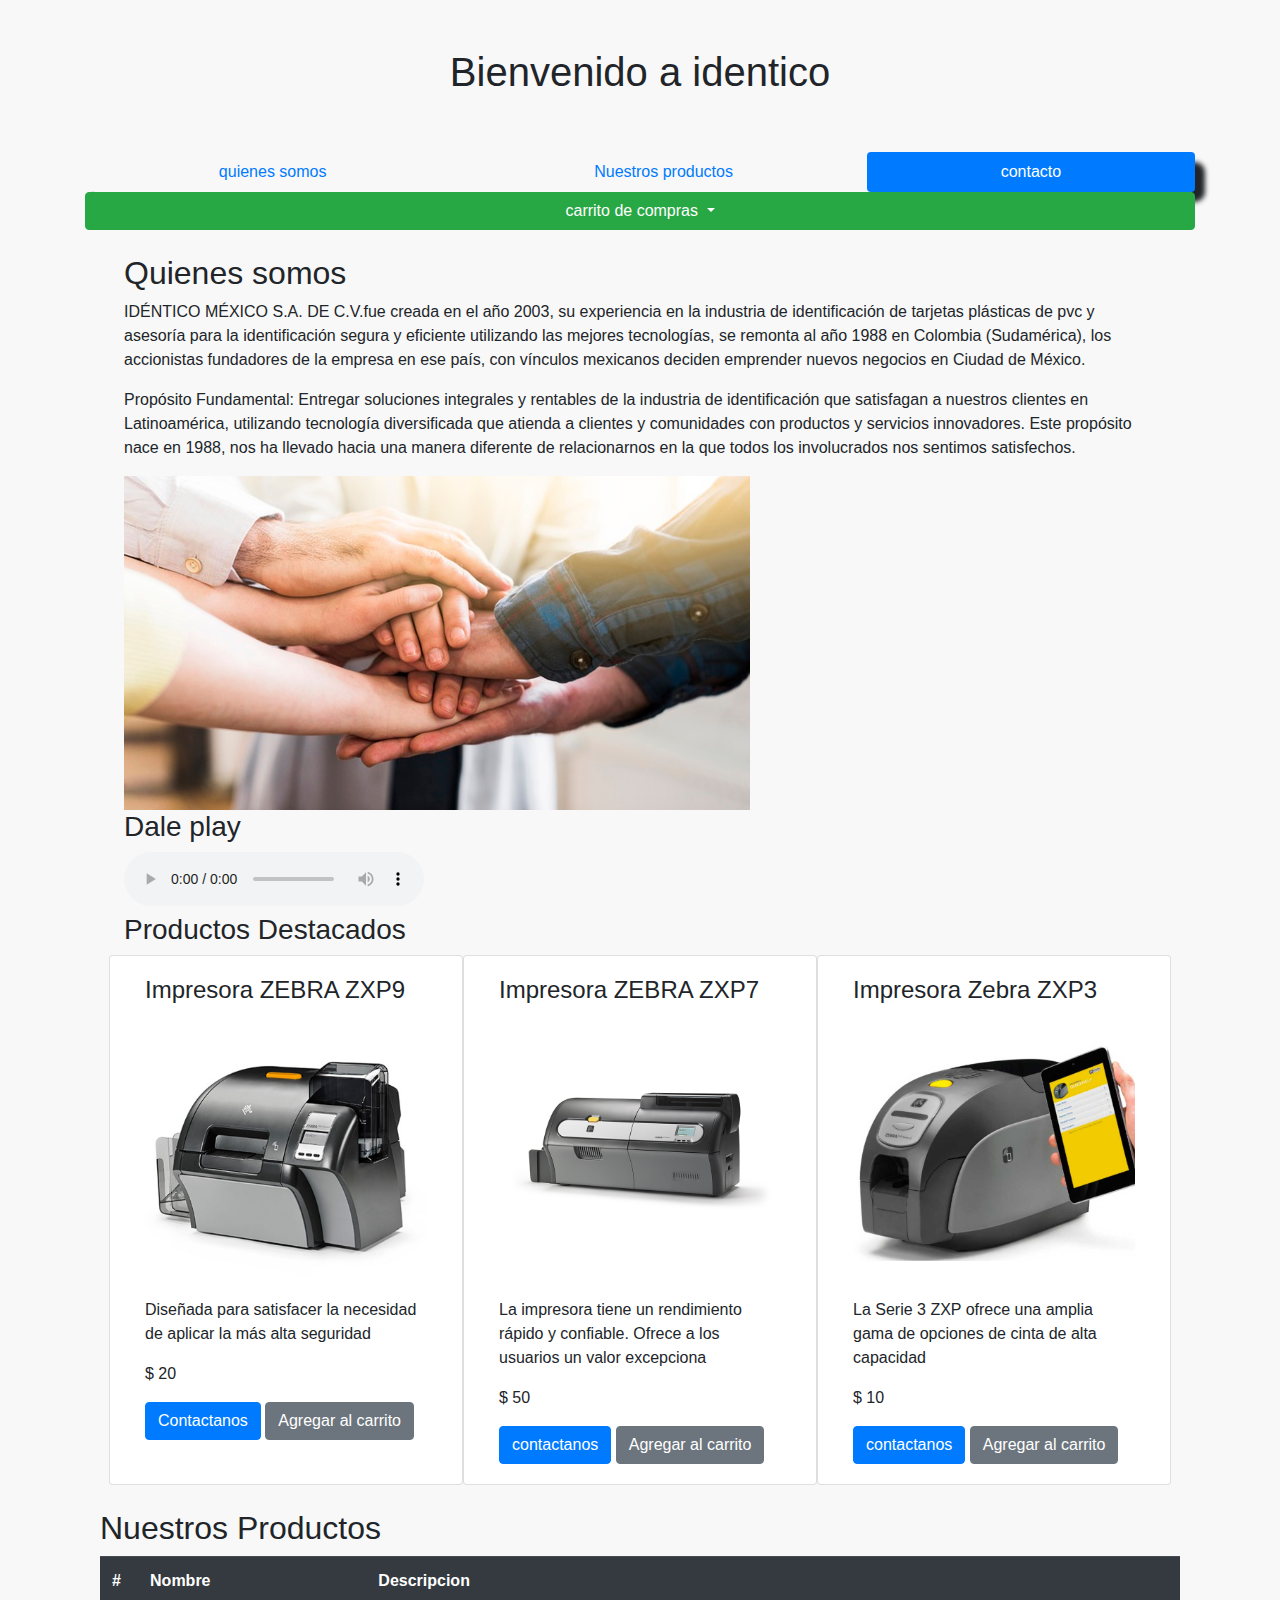
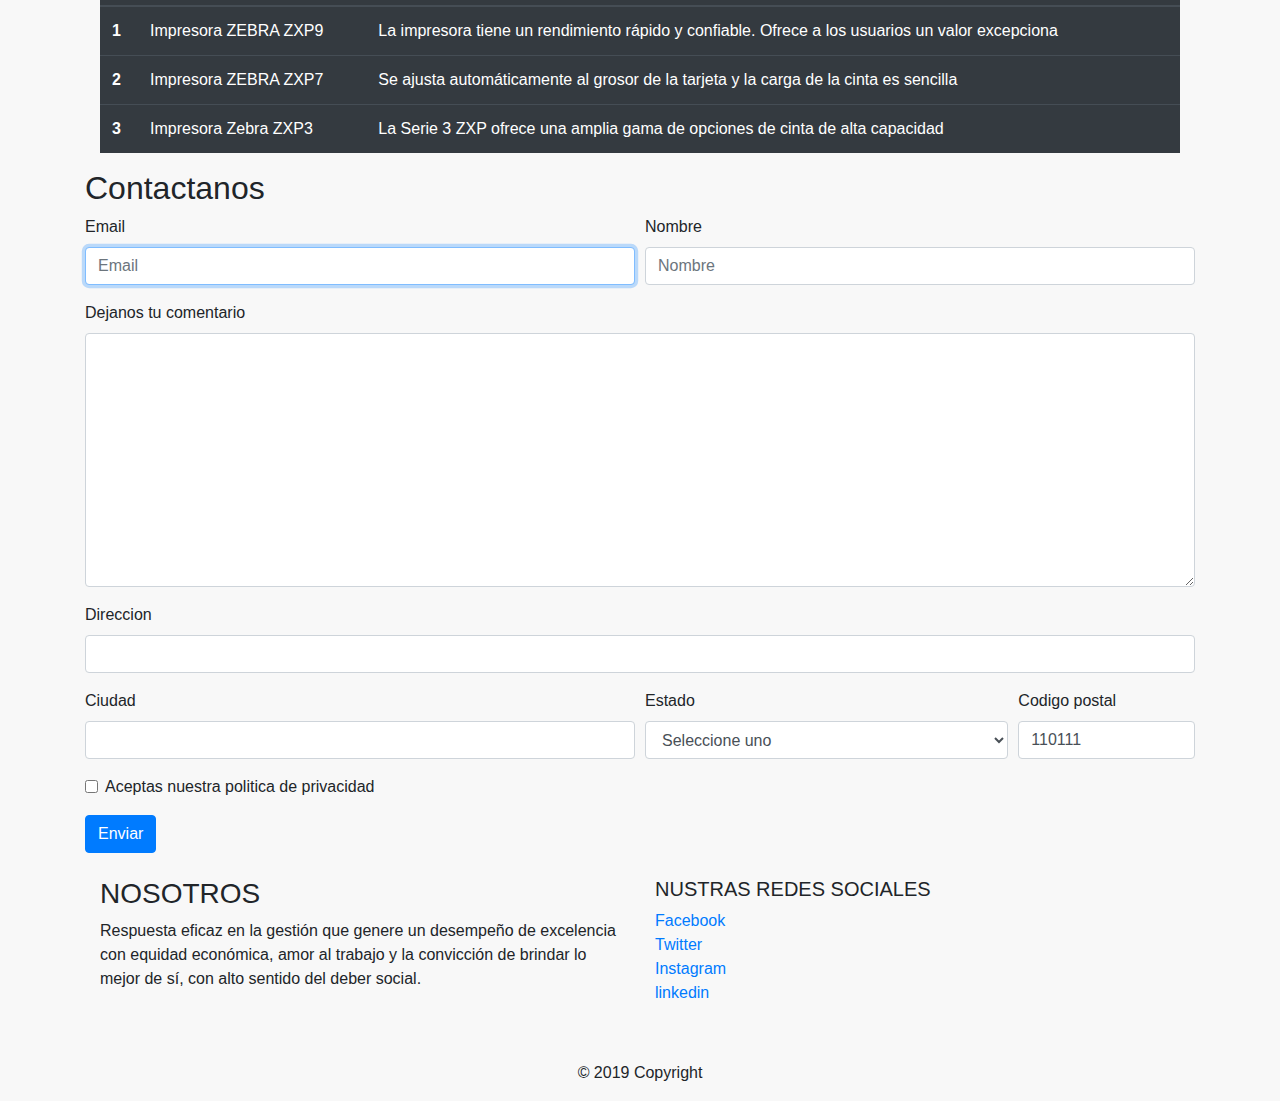
==== index.html @ b4d1acc0 "Initial commit" ====
<!DOCTYPE html>
<html lang="es">
  <head>
    <meta charset="UTF-8" />
    <meta name="viewport" content="width=device-width, initial-scale=1.0" />
    <meta http-equiv="X-UA-Compatible" content="ie=edge" />

    <link
      rel="stylesheet"
      href="https://stackpath.bootstrapcdn.com/bootstrap/4.3.1/css/bootstrap.min.css"
      integrity="sha384-ggOyR0iXCbMQv3Xipma34MD+dH/1fQ784/j6cY/iJTQUOhcWr7x9JvoRxT2MZw1T"
      crossorigin="anonymous"
    />
    <link rel="stylesheet" href="css/style.css" />
    <title>Identico</title>
  </head>
  <body>
    <div class="container">
      <header>
        <h1 class="text-center p-5">Bienvenido a identico</h1>

        <nav class="">
          <ul class="nav nav-pills nav-fill">
            <li class="nav-item">
              <a class="nav-link " href="#quien">quienes somos</a>
            </li>
            <li class="nav-item">
              <a class="nav-link" href="#productos">Nuestros productos</a>
            </li>
            <li class="nav-item">
              <a class="nav-link active" href="#contacto">contacto</a>
            </li>
          </ul>
        </nav>
        <div class="dropdown w-100">
          <button
            class="btn btn-success w-100 dropdown-toggle"
            type="button"
            id="dropdownMenuButton"
            data-toggle="dropdown"
            aria-haspopup="true"
            aria-expanded="false"
          >
            carrito de compras
          </button>
          <div class="dropdown-menu w-100" aria-labelledby="dropdownMenuButton">
            <div id="carrito">
              <table id="lista-carrito" class="table">
                <thead>
                  <tr>
                    <th>Imagen</th>
                    <th>Nombre</th>
                    <th>Precio</th>
                    <th></th>
                  </tr>
                </thead>
                <tbody></tbody>
              </table>

              <a href="#" id="vaciar-carrito" class="btn btn-danger w-100"
                >Vaciar Carrito</a
              >
            </div>
          </div>
        </div>
      </header>
      <section class="row m-4 align-items-center">
        <div class="col-md-12" id="quien">
          <h2>Quienes somos</h2>

          <p>
            <span>IDÉNTICO MÉXICO S.A. DE C.V.</span>fue creada en el año 2003,
            su experiencia en la industria de identificación de tarjetas
            plásticas de pvc y asesoría para la identificación segura y
            eficiente utilizando las mejores tecnologías, se remonta al año 1988
            en Colombia (Sudamérica), los accionistas fundadores de la empresa
            en ese país, con vínculos mexicanos deciden emprender nuevos
            negocios en Ciudad de México.
          </p>
          <p>
            Propósito Fundamental: Entregar soluciones integrales y rentables de
            la industria de identificación que satisfagan a nuestros clientes en
            Latinoamérica, utilizando tecnología diversificada que atienda a
            clientes y comunidades con productos y servicios innovadores. Este
            propósito nace en 1988, nos ha llevado hacia una manera diferente de
            relacionarnos en la que todos los involucrados nos sentimos
            satisfechos.
          </p>
          <img
            src="img/manos.jpg"
            class="img-fluid"
            alt="Imagen de personas unidas "
          />
        </div>
        <aside class="col-md-12">
          <h3>Dale play</h3>
          <audio loop controls>
            <source src="audios/micancion.mp3" />
          </audio>
          <h3>Productos Destacados</h3>

          <div class="row" id="lista-productos">
            <div class="card col-4" style="width: 18rem;">
              <div class="card-body justify-content-center">
                <h4 class="card-title">Impresora ZEBRA ZXP9</h4>
                <img src="/img/1.jpg" class="w-100" alt="imagen" />
                <p class="card-text">
                  Diseñada para satisfacer la necesidad de aplicar la más alta
                  seguridad
                </p>
                <p class="precio">$ <span>20</span></p>
                <a href="#contacto" class="btn btn-primary">Contactanos</a>
                <a
                  href="#"
                  class="btn btn-secondary agregar-carrito"
                  data-id="1"
                  >Agregar al carrito</a
                >
              </div>
            </div>
            <div class="card col-4" style="width: 18rem;">
              <div class="card-body">
                <h4 class="card-title">Impresora ZEBRA ZXP7</h4>
                <img src="/img/2.jpg" class="w-100" alt="imagen" />
                <p class="card-text">
                  La impresora tiene un rendimiento rápido y confiable. Ofrece a
                  los usuarios un valor excepciona
                </p>
                <p class="precio">$ <span>50</span></p>
                <a href="#contacto" class="btn btn-primary">contactanos</a>
                <a
                  data-id="2"
                  href="#"
                  class="btn btn-secondary agregar-carrito"
                  >Agregar al carrito</a
                >
              </div>
            </div>
            <div class="card col-4" style="width: 18rem;">
              <div class="card-body">
                <h4 class="card-title">Impresora Zebra ZXP3</h4>
                <img src="/img/3.jpg" class="w-100" alt="imagen" />
                <p class="card-text">
                  La Serie 3 ZXP ofrece una amplia gama de opciones de cinta de
                  alta capacidad
                </p>
                <p class="precio">$ <span>10</span></p>
                <a href="#contacto" class="btn btn-primary">contactanos</a>
                <a
                  href="#"
                  data-id="3"
                  class="btn btn-secondary agregar-carrito"
                  >Agregar al carrito</a
                >
              </div>
            </div>
          </div>
        </aside>
      </section>
      <section class="container" id="productos">
        <h2>Nuestros Productos</h2>
        <table class="table table-dark">
          <thead>
            <tr>
              <th scope="col">#</th>
              <th scope="col">Nombre</th>
              <th scope="col">Descripcion</th>
            </tr>
          </thead>
          <tbody>
            <tr>
              <th scope="row">1</th>
              <td>Impresora ZEBRA ZXP9</td>
              <td>
                La impresora tiene un rendimiento rápido y confiable. Ofrece a
                los usuarios un valor excepciona
              </td>
            </tr>
            <tr>
              <th scope="row">2</th>
              <td>Impresora ZEBRA ZXP7</td>
              <td>
                Se ajusta automáticamente al grosor de la tarjeta y la carga de
                la cinta es sencilla
              </td>
            </tr>
            <tr>
              <th scope="row">3</th>
              <td>Impresora Zebra ZXP3</td>
              <td>
                La Serie 3 ZXP ofrece una amplia gama de opciones de cinta de
                alta capacidad
              </td>
            </tr>
          </tbody>
        </table>
      </section>
      <section id="contacto">
        <h2>Contactanos</h2>
        <form>
          <div class="form-row">
            <div class="form-group col-md-6">
              <label for="inputEmail4">Email</label>
              <input
                type="email"
                autofocus
                required
                class="form-control"
                id="inputEmail4"
                placeholder="Email"
              />
            </div>
            <div class="form-group col-md-6">
              <label for="inputName4">Nombre</label>
              <input
                type="text"
                class="form-control"
                required
                id="inputName4"
                placeholder="Nombre"
              />
            </div>
          </div>
          <div class="form-group">
            <label for="inputComment">Dejanos tu comentario</label>
            <textarea
              name="inputComment"
              id="inputComment"
              cols="30"
              rows="10"
              class="md-textarea form-control"
            ></textarea>
          </div>
          <div class="form-group">
            <label for="inputAddress2">Direccion</label>
            <input type="text" class="form-control" id="inputAddress2" />
          </div>
          <div class="form-row">
            <div class="form-group col-md-6">
              <label for="inputCity">Ciudad</label>
              <input type="text" class="form-control" id="inputCity" />
            </div>
            <div class="form-group col-md-4">
              <label for="inputState">Estado</label>
              <select id="inputState" class="form-control">
                <option selected>Seleccione uno</option>
                <option>Ciudad de México</option>
                <option>Guanajuato</option>
                <option>Jalisco</option>
              </select>
            </div>
            <div class="form-group col-md-2">
              <label for="inputZip">Codigo postal</label>
              <input
                type="text"
                class="form-control"
                value="110111"
                id="inputZip"
              />
            </div>
          </div>
          <div class="form-group">
            <div class="form-check">
              <input class="form-check-input" type="checkbox" id="gridCheck" />
              <label class="form-check-label" for="gridCheck">
                Aceptas nuestra politica de privacidad
              </label>
            </div>
          </div>
          <button type="submit" class="btn btn-primary">Enviar</button>
        </form>
      </section>

      <footer class="page-footer font-small blue pt-4">
        <div class="container">
          <div class="row">
            <div class="col-md-6">
              <h3 class="text-uppercase">Nosotros</h3>
              <p>
                Respuesta eficaz en la gestión que genere un desempeño de
                excelencia con equidad económica, amor al trabajo y la
                convicción de brindar lo mejor de sí, con alto sentido del deber
                social.
              </p>
            </div>

            <hr class="clearfix w-100 d-md-none pb-3" />

            <div class="col-md-6 ">
              <h5 class="text-uppercase">Nustras redes Sociales</h5>

              <ul class="list-unstyled">
                <li>
                  <a target="_blank" href="https://facebook.com">Facebook</a>
                </li>
                <li>
                  <a target="_blank" href="https://twitter.com">Twitter</a>
                </li>
                <li>
                  <a target="_blank" href="https://instagram.com">Instagram</a>
                </li>
                <li>
                  <a target="_blank" href="https://linkedin.com">linkedin</a>
                </li>
              </ul>
            </div>
          </div>
        </div>

        <div class="footer-copyright text-center py-3">
          <br />© 2019 Copyright
        </div>
      </footer>
    </div>
    <script
      src="https://code.jquery.com/jquery-3.3.1.slim.min.js"
      integrity="sha384-q8i/X+965DzO0rT7abK41JStQIAqVgRVzpbzo5smXKp4YfRvH+8abtTE1Pi6jizo"
      crossorigin="anonymous"
    ></script>
    <script
      src="https://cdnjs.cloudflare.com/ajax/libs/popper.js/1.14.7/umd/popper.min.js"
      integrity="sha384-UO2eT0CpHqdSJQ6hJty5KVphtPhzWj9WO1clHTMGa3JDZwrnQq4sF86dIHNDz0W1"
      crossorigin="anonymous"
    ></script>
    <script
      src="https://stackpath.bootstrapcdn.com/bootstrap/4.3.1/js/bootstrap.min.js"
      integrity="sha384-JjSmVgyd0p3pXB1rRibZUAYoIIy6OrQ6VrjIEaFf/nJGzIxFDsf4x0xIM+B07jRM"
      crossorigin="anonymous"
    ></script>
    <script src="./js/app.js"></script>
  </body>
</html>
---- css/style.css ----
body {
  background-color: rgb(248, 248, 248);
}
nav {
  border-radius: 10px;
  box-shadow: 10px 10px 5px;
}
nav a:hover {
  background-color: rgb(58, 118, 248);
  color: white;
}
.borrar-curso {
  background-color: red;
  border-radius: 50%;
  padding: 5px 10px;
  text-decoration: none;
  color: white;
  font-weight: bold;
}
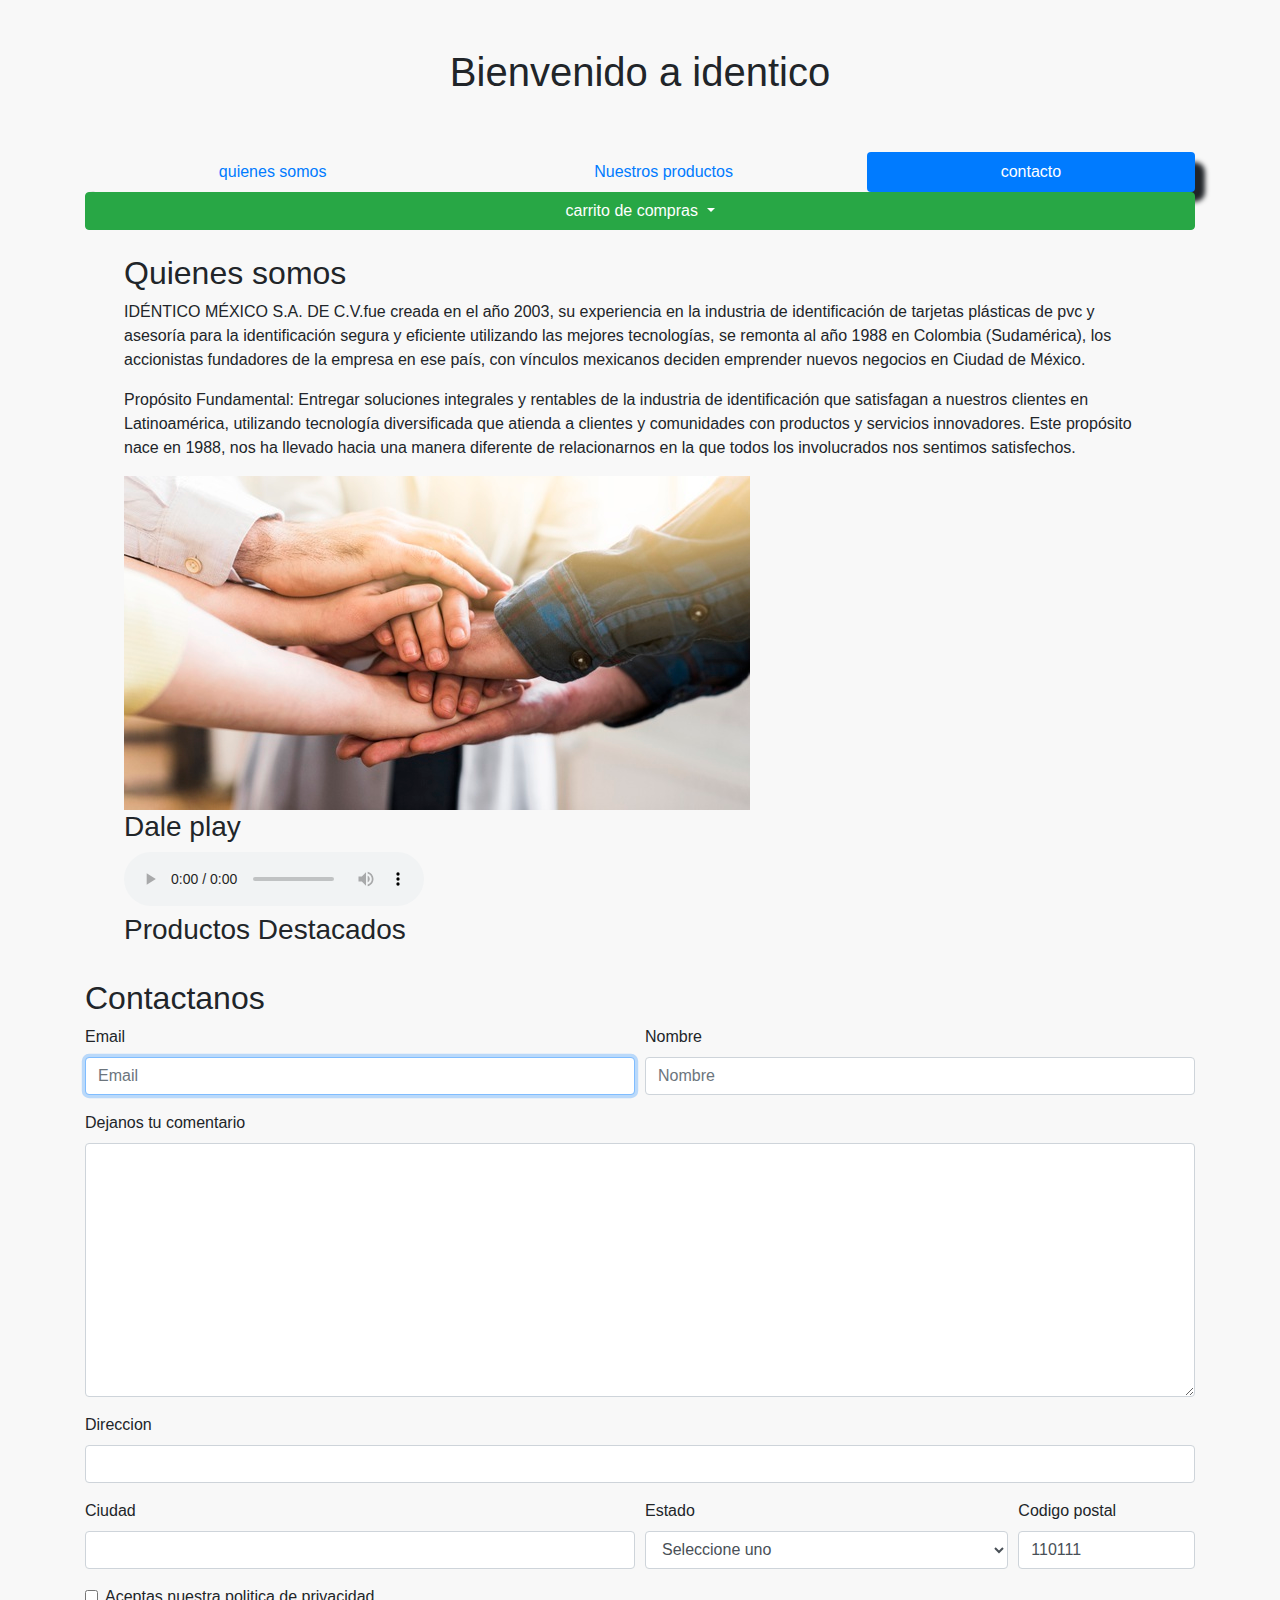
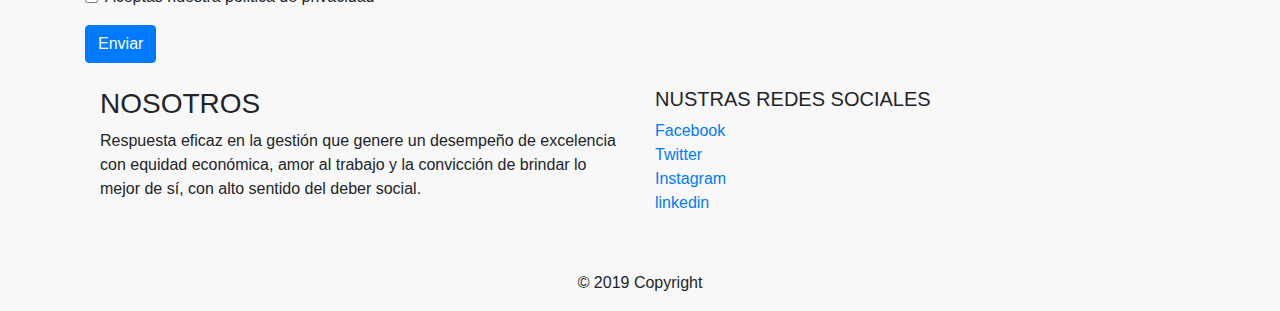
==== commit bcb49c31: "Api mercado libre, guardar en DB form contacto" ====
--- a/index.html
+++ b/index.html
@@ -99,105 +99,13 @@
           </audio>
           <h3>Productos Destacados</h3>
 
-          <div class="row" id="lista-productos">
-            <div class="card col-4" style="width: 18rem;">
-              <div class="card-body justify-content-center">
-                <h4 class="card-title">Impresora ZEBRA ZXP9</h4>
-                <img src="/img/1.jpg" class="w-100" alt="imagen" />
-                <p class="card-text">
-                  Diseñada para satisfacer la necesidad de aplicar la más alta
-                  seguridad
-                </p>
-                <p class="precio">$ <span>20</span></p>
-                <a href="#contacto" class="btn btn-primary">Contactanos</a>
-                <a
-                  href="#"
-                  class="btn btn-secondary agregar-carrito"
-                  data-id="1"
-                  >Agregar al carrito</a
-                >
-              </div>
-            </div>
-            <div class="card col-4" style="width: 18rem;">
-              <div class="card-body">
-                <h4 class="card-title">Impresora ZEBRA ZXP7</h4>
-                <img src="/img/2.jpg" class="w-100" alt="imagen" />
-                <p class="card-text">
-                  La impresora tiene un rendimiento rápido y confiable. Ofrece a
-                  los usuarios un valor excepciona
-                </p>
-                <p class="precio">$ <span>50</span></p>
-                <a href="#contacto" class="btn btn-primary">contactanos</a>
-                <a
-                  data-id="2"
-                  href="#"
-                  class="btn btn-secondary agregar-carrito"
-                  >Agregar al carrito</a
-                >
-              </div>
-            </div>
-            <div class="card col-4" style="width: 18rem;">
-              <div class="card-body">
-                <h4 class="card-title">Impresora Zebra ZXP3</h4>
-                <img src="/img/3.jpg" class="w-100" alt="imagen" />
-                <p class="card-text">
-                  La Serie 3 ZXP ofrece una amplia gama de opciones de cinta de
-                  alta capacidad
-                </p>
-                <p class="precio">$ <span>10</span></p>
-                <a href="#contacto" class="btn btn-primary">contactanos</a>
-                <a
-                  href="#"
-                  data-id="3"
-                  class="btn btn-secondary agregar-carrito"
-                  >Agregar al carrito</a
-                >
-              </div>
-            </div>
-          </div>
+          <div class="row" id="lista-productos"></div>
         </aside>
       </section>
-      <section class="container" id="productos">
-        <h2>Nuestros Productos</h2>
-        <table class="table table-dark">
-          <thead>
-            <tr>
-              <th scope="col">#</th>
-              <th scope="col">Nombre</th>
-              <th scope="col">Descripcion</th>
-            </tr>
-          </thead>
-          <tbody>
-            <tr>
-              <th scope="row">1</th>
-              <td>Impresora ZEBRA ZXP9</td>
-              <td>
-                La impresora tiene un rendimiento rápido y confiable. Ofrece a
-                los usuarios un valor excepciona
-              </td>
-            </tr>
-            <tr>
-              <th scope="row">2</th>
-              <td>Impresora ZEBRA ZXP7</td>
-              <td>
-                Se ajusta automáticamente al grosor de la tarjeta y la carga de
-                la cinta es sencilla
-              </td>
-            </tr>
-            <tr>
-              <th scope="row">3</th>
-              <td>Impresora Zebra ZXP3</td>
-              <td>
-                La Serie 3 ZXP ofrece una amplia gama de opciones de cinta de
-                alta capacidad
-              </td>
-            </tr>
-          </tbody>
-        </table>
-      </section>
+
       <section id="contacto">
         <h2>Contactanos</h2>
-        <form>
+        <form action="/enviar.php" method="POST">
           <div class="form-row">
             <div class="form-group col-md-6">
               <label for="inputEmail4">Email</label>
@@ -317,6 +225,7 @@
       integrity="sha384-q8i/X+965DzO0rT7abK41JStQIAqVgRVzpbzo5smXKp4YfRvH+8abtTE1Pi6jizo"
       crossorigin="anonymous"
     ></script>
+    <script src="http://ajax.aspnetcdn.com/ajax/jQuery/jquery-2.0.3.min.js"></script>
     <script
       src="https://cdnjs.cloudflare.com/ajax/libs/popper.js/1.14.7/umd/popper.min.js"
       integrity="sha384-UO2eT0CpHqdSJQ6hJty5KVphtPhzWj9WO1clHTMGa3JDZwrnQq4sF86dIHNDz0W1"
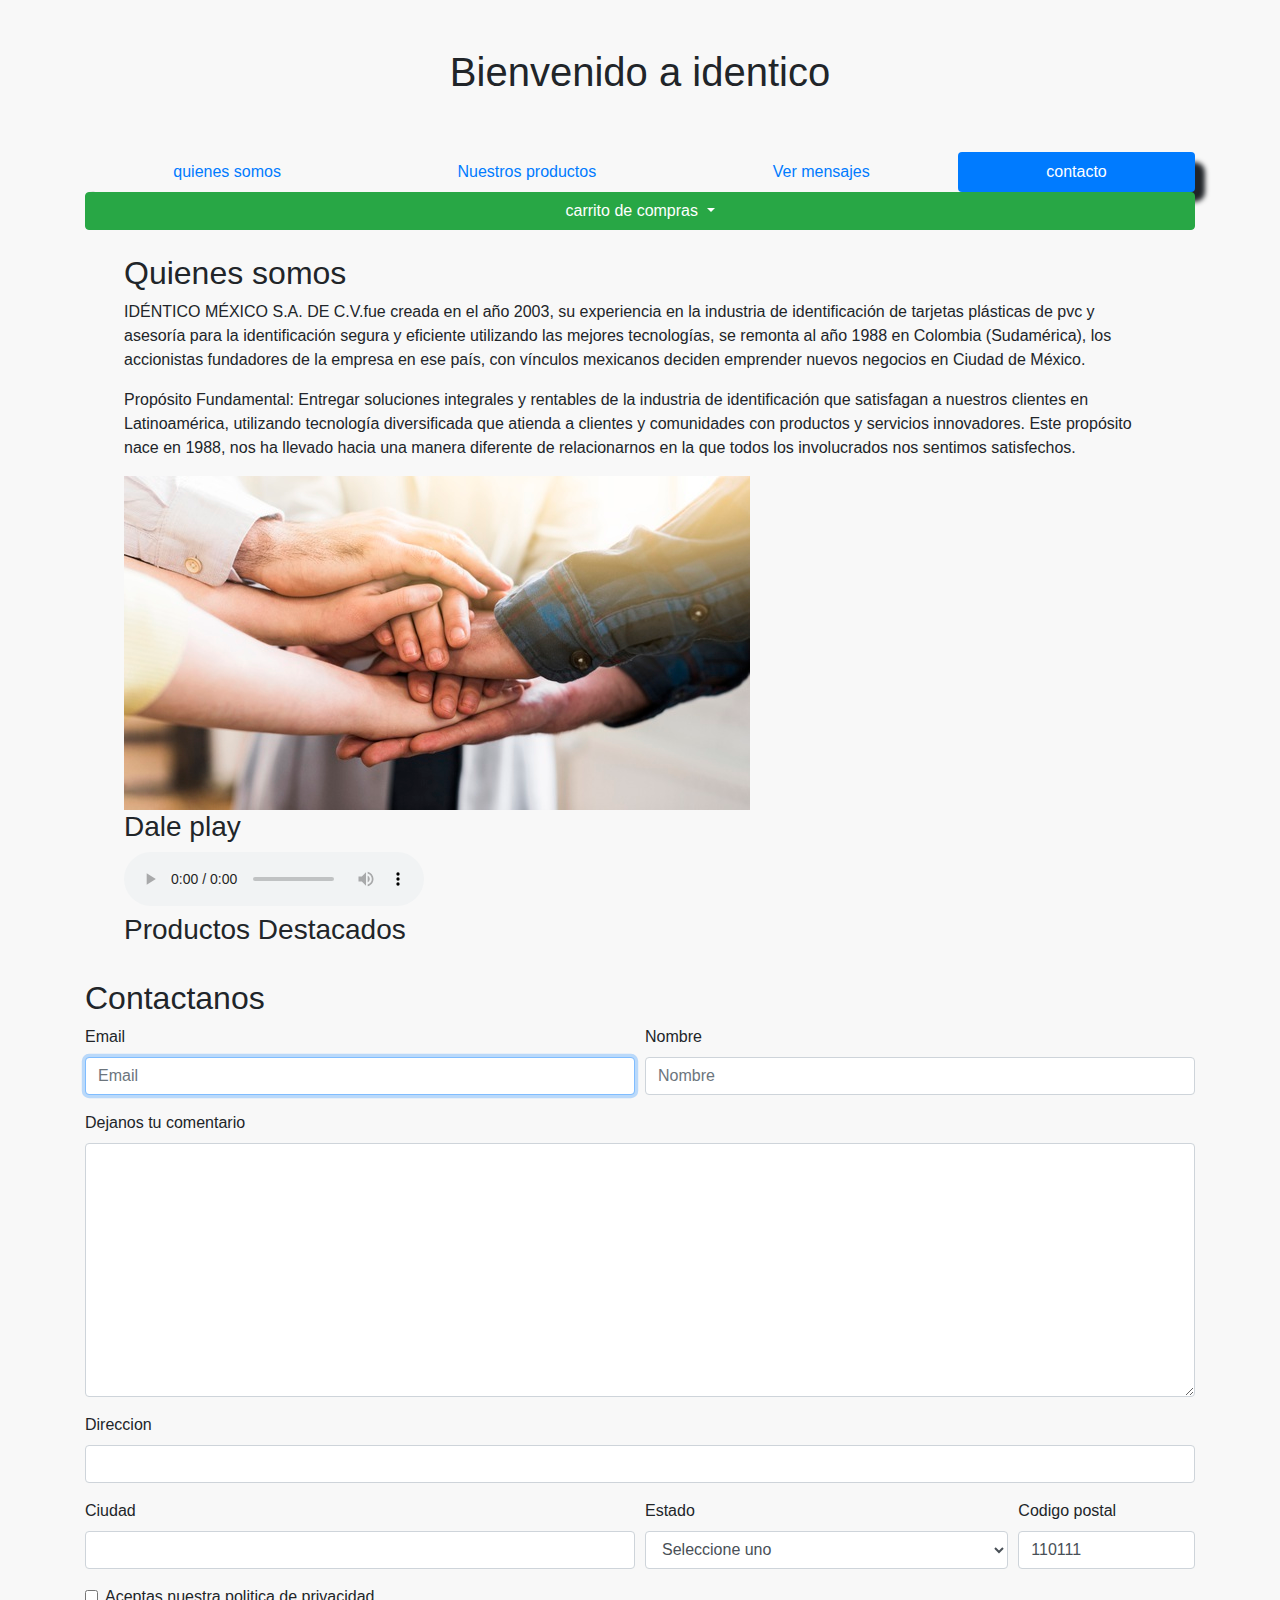
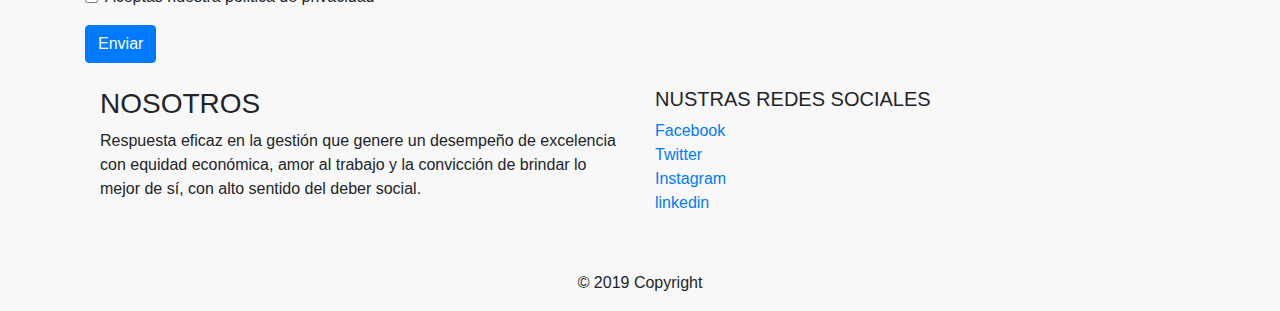
==== commit 888860d8: "Subir seccion mensjaes, mejorar pagina de envio de mensaje" ====
--- a/index.html
+++ b/index.html
@@ -26,6 +26,9 @@
             </li>
             <li class="nav-item">
               <a class="nav-link" href="#productos">Nuestros productos</a>
+            </li>
+            <li class="nav-item">
+              <a class="nav-link" href="mensajes.php">Ver mensajes</a>
             </li>
             <li class="nav-item">
               <a class="nav-link active" href="#contacto">contacto</a>
@@ -105,7 +108,7 @@
 
       <section id="contacto">
         <h2>Contactanos</h2>
-        <form action="/enviar.php" method="POST">
+        <form action="/guia/enviar.php" method="POST">
           <div class="form-row">
             <div class="form-group col-md-6">
               <label for="inputEmail4">Email</label>
@@ -126,13 +129,14 @@
                 required
                 id="inputName4"
                 placeholder="Nombre"
+                name="nombre"
               />
             </div>
           </div>
           <div class="form-group">
             <label for="inputComment">Dejanos tu comentario</label>
             <textarea
-              name="inputComment"
+              name="comentario"
               id="inputComment"
               cols="30"
               rows="10"
@@ -141,16 +145,26 @@
           </div>
           <div class="form-group">
             <label for="inputAddress2">Direccion</label>
-            <input type="text" class="form-control" id="inputAddress2" />
+            <input
+              type="text"
+              name="direccion"
+              class="form-control"
+              id="inputAddress2"
+            />
           </div>
           <div class="form-row">
             <div class="form-group col-md-6">
               <label for="inputCity">Ciudad</label>
-              <input type="text" class="form-control" id="inputCity" />
+              <input
+                type="text"
+                name="ciudad"
+                class="form-control"
+                id="inputCity"
+              />
             </div>
             <div class="form-group col-md-4">
               <label for="inputState">Estado</label>
-              <select id="inputState" class="form-control">
+              <select id="inputState" name="estado" class="form-control">
                 <option selected>Seleccione uno</option>
                 <option>Ciudad de México</option>
                 <option>Guanajuato</option>
@@ -164,6 +178,7 @@
                 class="form-control"
                 value="110111"
                 id="inputZip"
+                name="codigopostal"
               />
             </div>
           </div>
